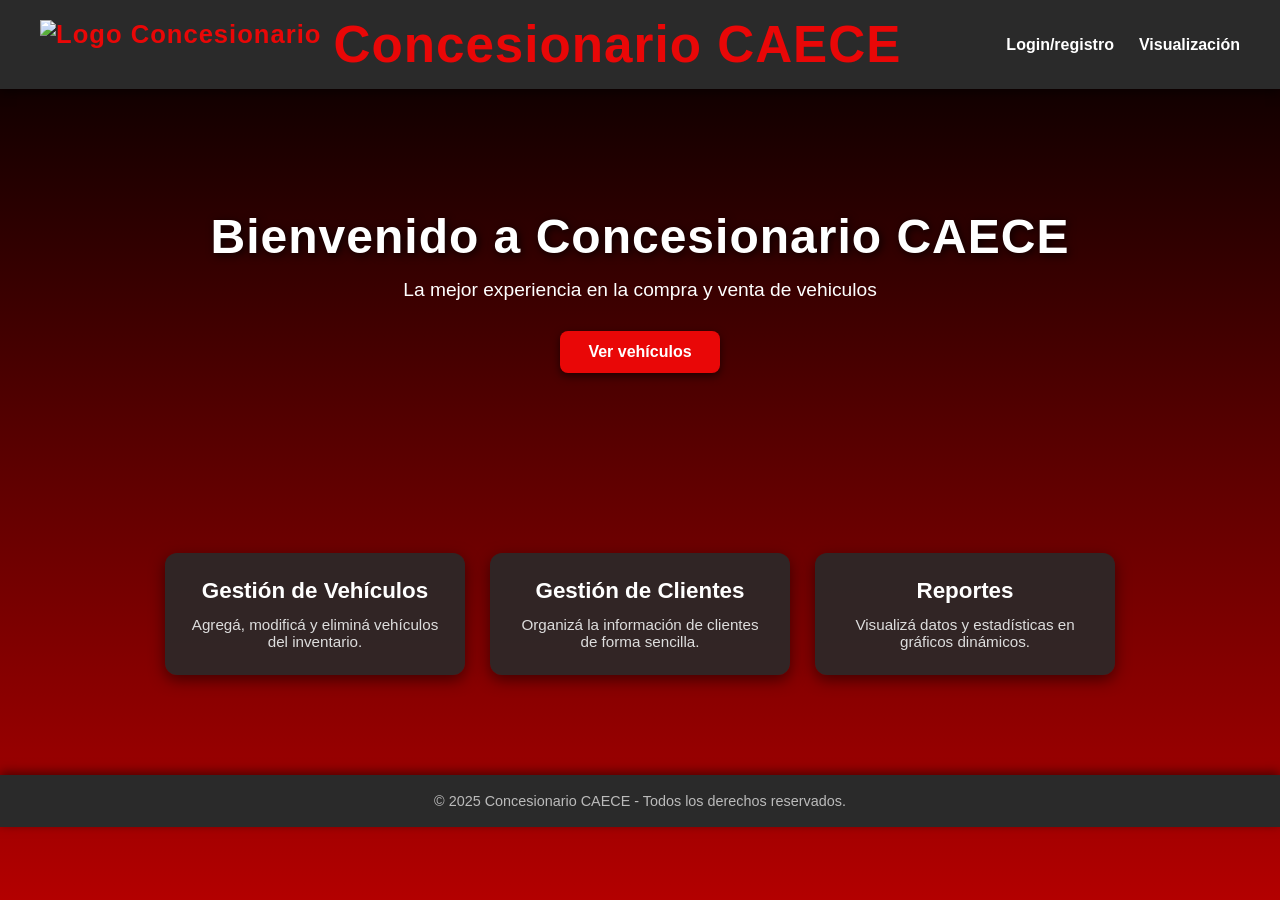
==== index/index.html @ a07f2969 "hice carpetas SI" ====
<!DOCTYPE html>
<html lang="es">
<head>
    <meta charset="UTF-8">
    <meta name="viewport" content="width=device-width, initial-scale=1.0">
    <title>Concesionario - Inicio</title>
    <link rel="stylesheet" href="style.css">
</head>
<body>
    <!-- HEADER -->
    <header>
        <div class="logo">
            <img src="image.png" alt="Logo Concesionario">
            <h1>Concesionario CAECE</h1>
        </div>
        <nav>
            <ul>
                <!-- Siempre visibles -->
                <li id="btnLogin"><a href="../login/login.html">Login/registro</a></li>
                <li><a href="../visualizacion/ver-autos.html">Visualización</a></li>

                <!-- Solo con sesión -->
                <li class="requires-login hidden"><a href="../gestion.vehiculos/gestion-vehiculos.html">Vehículos</a></li>
                <li class="requires-login hidden"><a href="gestion-clientes.html">Clientes</a></li>
            </ul>
        </nav>

         
        <div class="user-session hidden">
            <span id="userInfo"></span>
            <button id="btnLogout" class="btn-logout">Salir</button>
        </div>

    </header>

    <!-- HERO SECTION -->
    <section class="hero">
        <h2>Bienvenido a Concesionario CAECE</h2>
        <p>La mejor experiencia en la compra y venta de vehiculos</p>
        <a href="../visualizacion/ver-autos.html" class="btn">Ver vehículos</a>
    </section>

    <!-- CONTENIDO DESTACADO -->
    <section class="features">
        <div class="feature">
            <h3>Gestión de Vehículos</h3>
            <p>Agregá, modificá y eliminá vehículos del inventario.</p>
        </div>
        <div class="feature">
            <h3>Gestión de Clientes</h3>
            <p>Organizá la información de clientes de forma sencilla.</p>
        </div>
        <div class="feature">
            <h3>Reportes</h3>
            <p>Visualizá datos y estadísticas en gráficos dinámicos.</p>
        </div>
    </section>

    <footer>
        <p>&copy; 2025 Concesionario CAECE - Todos los derechos reservados.</p>
    </footer>

    <script src="main.js"></script>
</body>
</html>
---- index/style.css ----
* {
    margin: 0;
    padding: 0;
    box-sizing: border-box;
}

body {
    font-family: 'Segoe UI', Tahoma, Geneva, Verdana, sans-serif;
    background: linear-gradient(to bottom, #000000, #b30000); /* negro → rojo */
    color: #fff;
    min-height: 100vh;
}

/* HEADER */
header {
    background: #2a2a2a; /* gris oscuro */
    color: #fff;
    display: flex;
    justify-content: space-between;
    align-items: center;
    padding: 15px 40px;
    box-shadow: 0 3px 10px rgba(0,0,0,0.5);
    position: sticky;
    top: 0;
    z-index: 1000;
}

header .logo {
    display: flex;
    align-items: center;
    font-size: 1.6rem;
    font-weight: bold;
    color: #e90707; /* rojo para destacar */
    letter-spacing: 1px;
}

header .logo img {
    height: 50px;
    margin-right: 12px;
}

nav ul {
    list-style: none;
    display: flex;
    gap: 25px;
}

nav a {
    text-decoration: none;
    color: #fff;
    font-weight: 600;
    transition: color 0.3s, border-bottom 0.3s;
}

nav a:hover {
    color: #e90707;
}

nav a.active {
    border-bottom: 2px solid #e90707;
}

/* HERO SECTION */
.hero {
    text-align: center;
    padding: 120px 20px;
    color: white;
}

.hero h2 {
    font-size: 3rem;
    margin-bottom: 15px;
    letter-spacing: 1px;
    font-weight: 700;
    text-shadow: 2px 2px 8px rgba(0,0,0,0.8);
}

.hero p {
    font-size: 1.2rem;
    margin-bottom: 30px;
}

.btn {
    background: #e90707;
    color: #fff;
    padding: 12px 28px;
    font-weight: bold;
    border-radius: 8px;
    text-decoration: none;
    transition: all 0.3s;
    display: inline-block;
    box-shadow: 0 3px 8px rgba(0,0,0,0.6);
}

.btn:hover {
    background: #fff;
    color: #111;
    transform: scale(1.05);
}

/* FEATURES */
.features {
    display: flex;
    justify-content: center;
    gap: 25px;
    padding: 60px 20px;
    flex-wrap: wrap;
}

.feature {
    text-align: center;
    max-width: 300px;
    background: rgba(42, 42, 42, 0.9);
    padding: 25px;
    border-radius: 12px;
    transition: transform 0.3s, background 0.3s;
    box-shadow: 0 5px 15px rgba(0,0,0,0.5);
}

.feature:hover {
    transform: translateY(-8px);
    background: rgba(233, 7, 7, 0.9);
}

.feature h3 {
    margin-bottom: 12px;
    color: #fff;
    font-size: 1.4rem;
}

.feature p {
    color: #ddd;
    font-size: 0.95rem;
}

/* FOOTER */
footer {
    background: #2a2a2a;
    color: #bbb;
    text-align: center;
    padding: 18px;
    font-size: 0.9rem;
    margin-top: 40px;
    box-shadow: 0 -3px 10px rgba(0,0,0,0.5);
}

.user-session {
  display: flex;
  align-items: center;
  gap: 10px;
  background: #2a2a2a;
  padding: 8px 14px;
  border-radius: 8px;
  margin-left: 12px;
}

#userInfo {
  color: #fff;
  font-weight: 600;
}

.btn-logout {
  padding: 6px 12px;
  border: none;
  border-radius: 6px;
  background: #e90707;
  color: #fff;
  cursor: pointer;
  transition: background 0.3s;
}

.btn-logout:hover {
  background: #b30000;
}


.hidden {
  display: none !important;
}
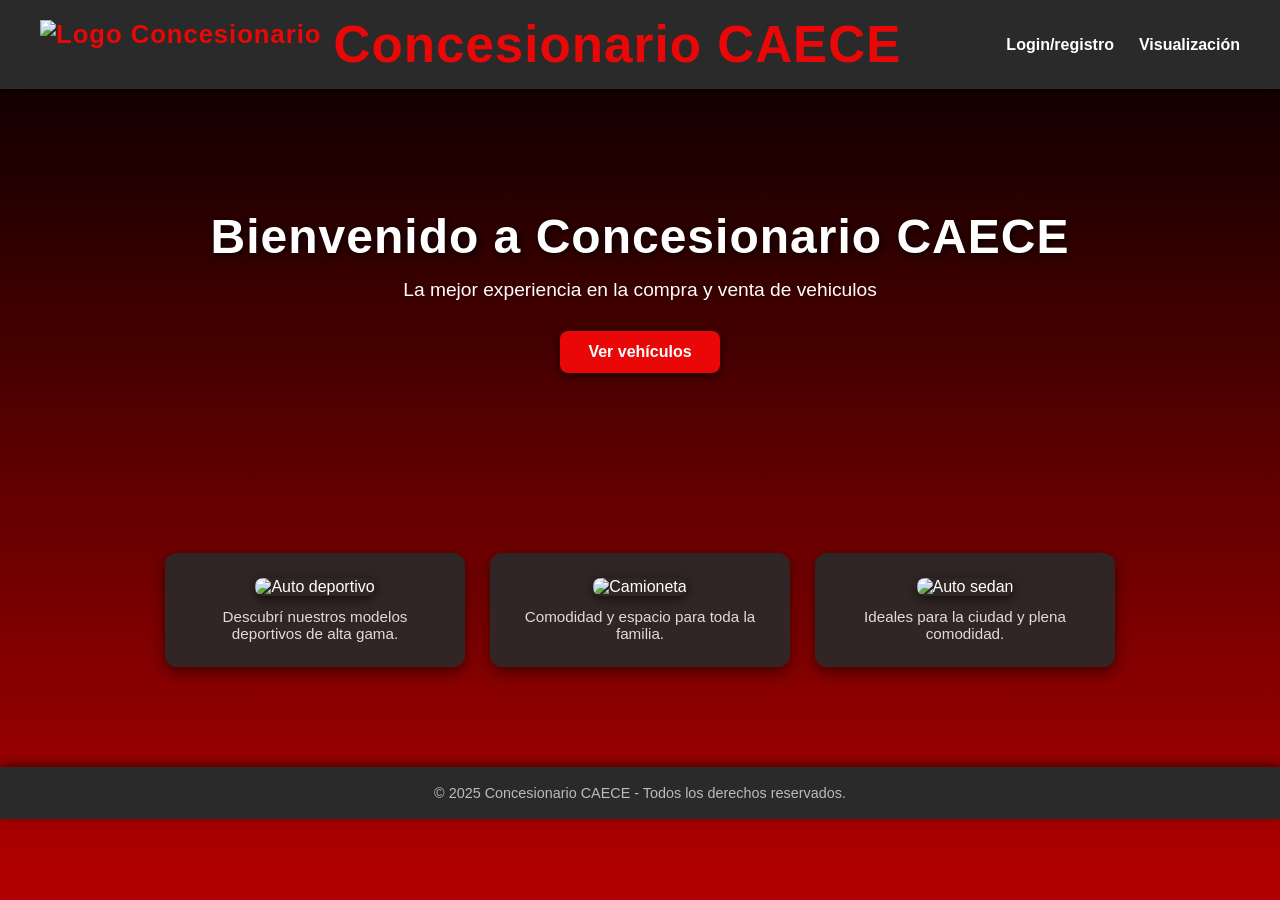
==== commit 46335183: "Agregue imagenes si" ====
--- a/index/index.html
+++ b/index/index.html
@@ -42,15 +42,33 @@
 
     <!-- CONTENIDO DESTACADO -->
     <section class="features">
-        <div class="feature">
+
+        <!-- Contenido publico (visible solo si NO hay login) -->
+        <div class="feature public-only">
+            <img src="https://www.autoplusdigital.com.ar/wp-content/uploads/2023/04/autos-2.jpg" alt="Auto deportivo">
+            <p>Descubrí nuestros modelos deportivos de alta gama.</p>
+        </div>
+        <div class="feature public-only">
+            <img src="https://assets.roughcountry.com/media/catalog/product/cache/6ac6ea22616f1e202f3f7c322b707c66/i/m/img_1393_1.jpg" alt="Camioneta">
+            <p>Comodidad y espacio para toda la familia.</p>
+        </div>
+        <div class="feature public-only">
+            <img src="https://cms-assets.autoscout24.com/uaddx06iwzdz/3XfPLS4yTOuXAxXuu6Af42/2b818e260faaf749e1767e6253c1e275/BMW-i4-2025-1.jpg?fm=webp&w=1100&fit=fill" alt="Auto sedan">
+            <p>Ideales para la ciudad y plena comodidad.</p>
+        </div>
+
+
+
+        <!-- Contenido privado (visible solo si HAY login) -->
+        <div class="feature requires-login hidden">
             <h3>Gestión de Vehículos</h3>
             <p>Agregá, modificá y eliminá vehículos del inventario.</p>
         </div>
-        <div class="feature">
+        <div class="feature requires-login hidden">
             <h3>Gestión de Clientes</h3>
             <p>Organizá la información de clientes de forma sencilla.</p>
         </div>
-        <div class="feature">
+        <div class="feature requires-login hidden">
             <h3>Reportes</h3>
             <p>Visualizá datos y estadísticas en gráficos dinámicos.</p>
         </div>
--- a/index/style.css
+++ b/index/style.css
@@ -177,3 +177,26 @@
 .hidden {
   display: none !important;
 }
+
+/* IMÁGENES EN FEATURES */
+.feature img {
+    width: 100%;
+    height: 180px;             /* alto fijo para que todas se vean parejas */
+    object-fit: cover;         /* recorta la imagen sin deformarla */
+    border-radius: 8px;        /* esquinas redondeadas */
+    margin-bottom: 12px;       /* espacio con el texto */
+    box-shadow: 0 3px 10px rgba(0,0,0,0.6); /* sombrita para destacar */
+}
+
+/* Versión responsive para imágenes de autos */
+@media (max-width: 768px) {
+  .feature img {
+    height: 140px;   /* más bajitas en tablets */
+  }
+}
+
+@media (max-width: 480px) {
+  .feature img {
+    height: 100px;   /* todavía más chicas en celulares */
+  }
+}
